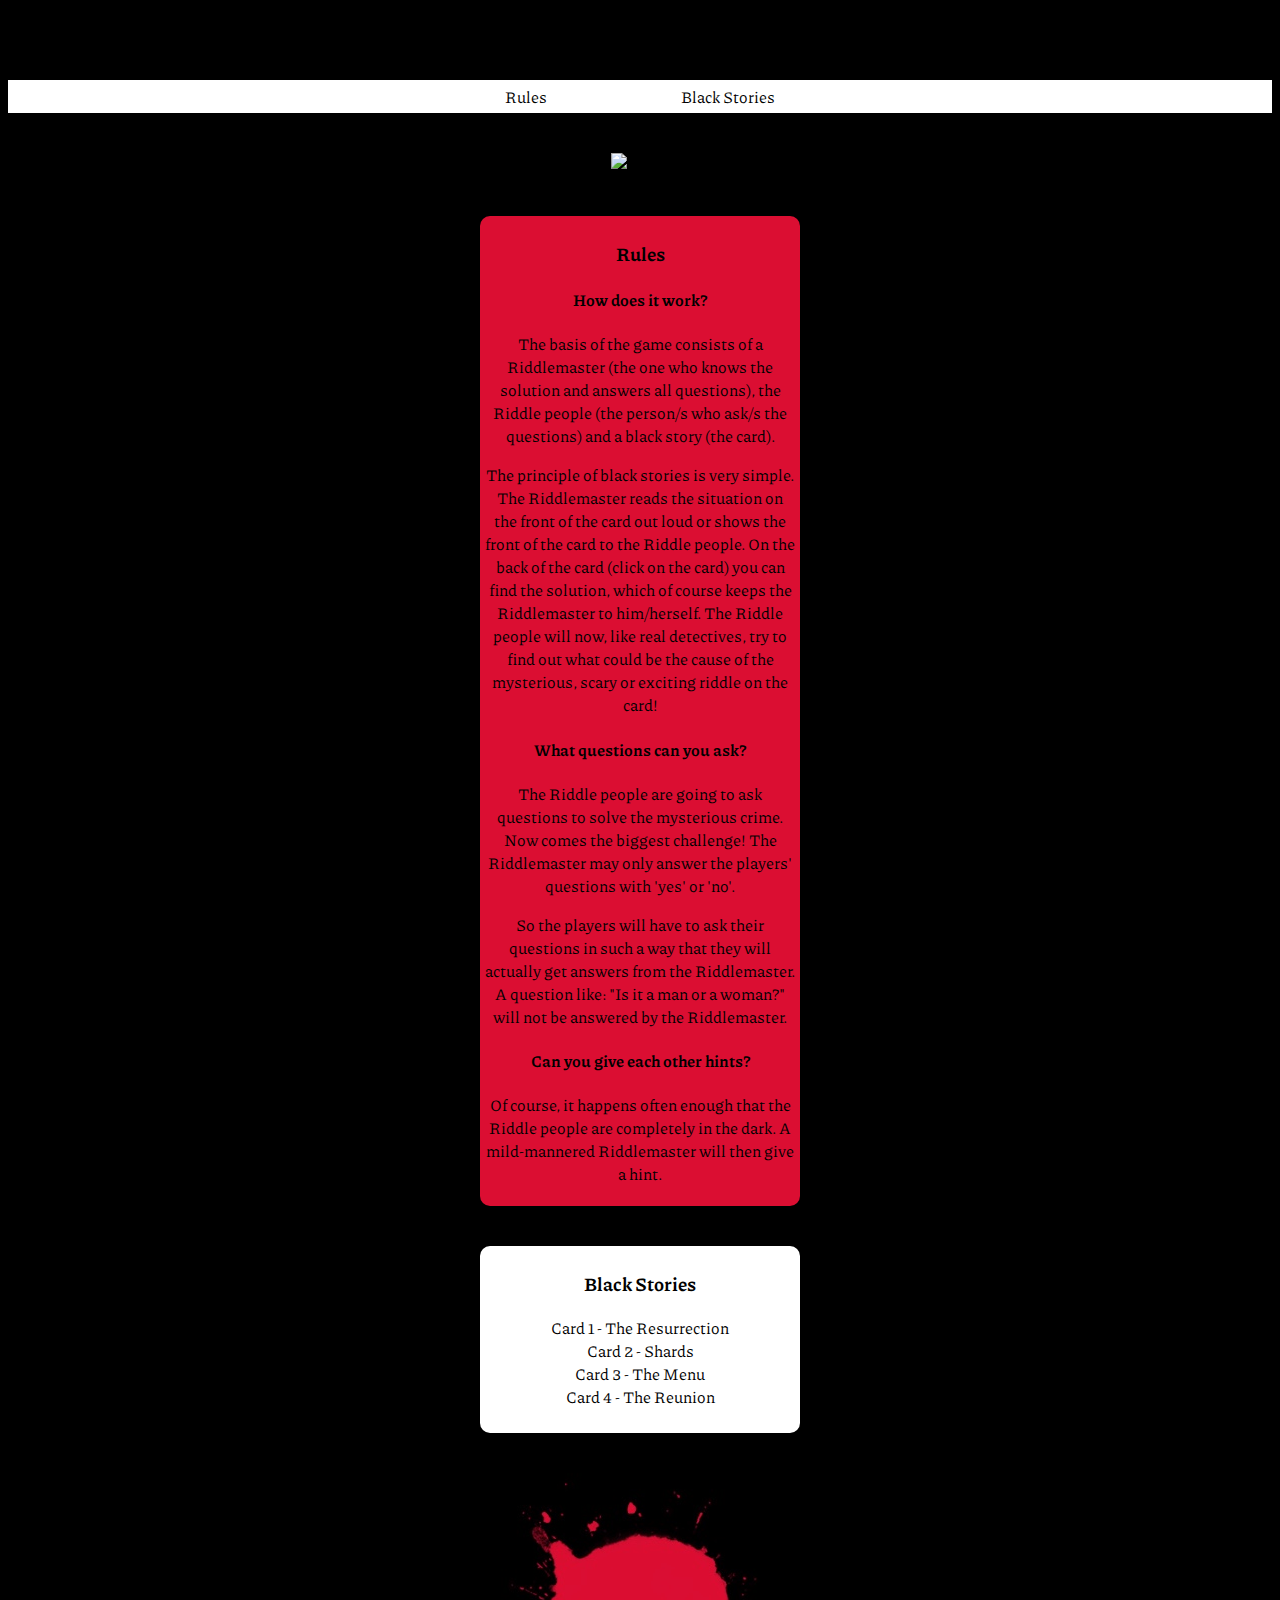
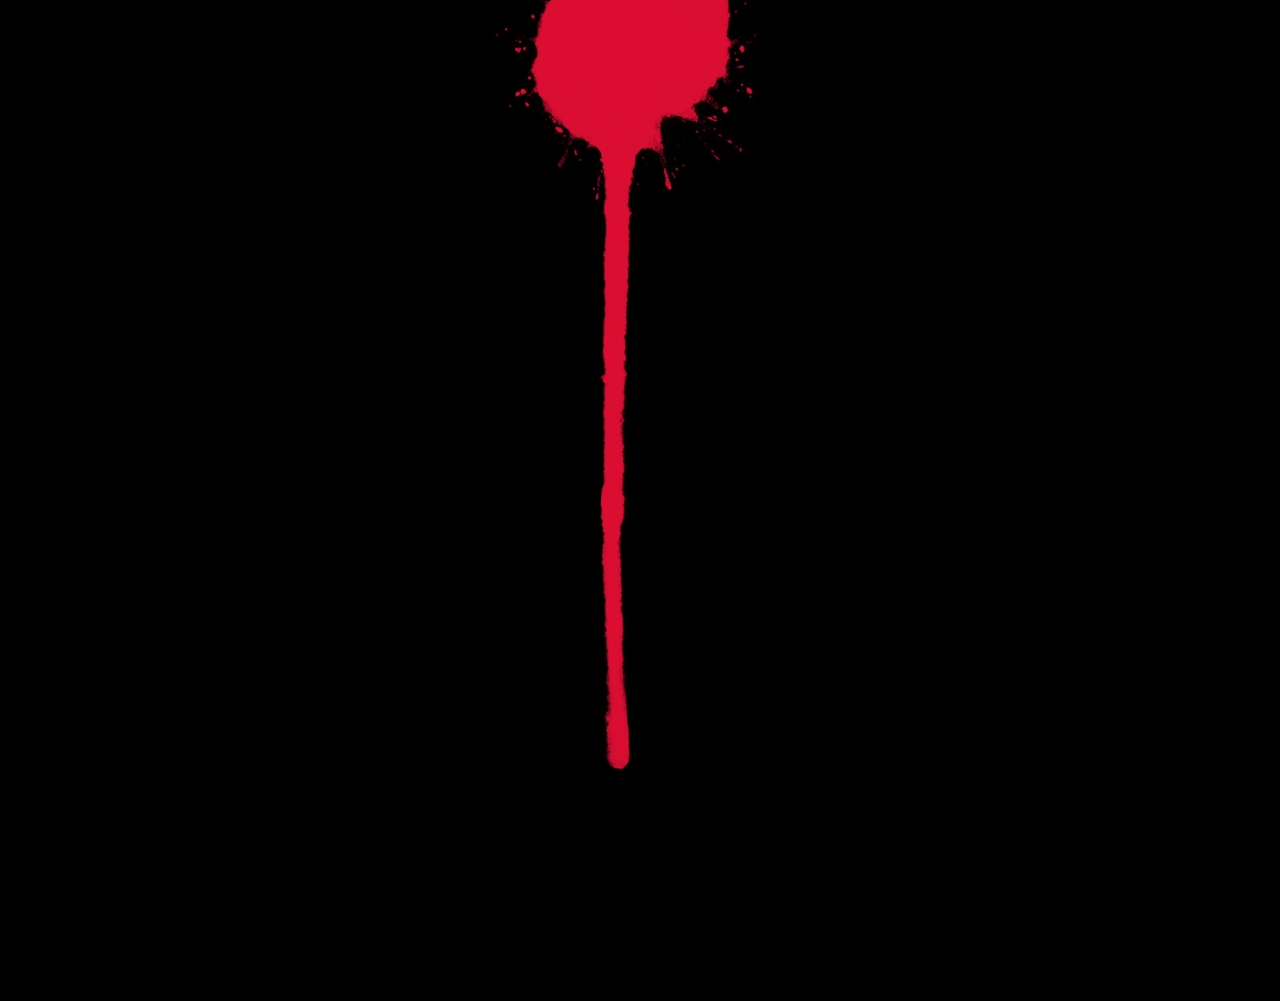
==== index.html @ 60ebf5f5 "Add files via upload" ====
<!DOCTYPE html>
<html lang="en">
<head>
    <meta charset="UTF-8">
    <meta name="viewport" content="width=device-width, initial-scale=1.0">
    <title>Black Stories</title>
    <link href="https://fonts.googleapis.com/css2?family=Piazzolla:ital,wght@0,400;0,700;1,400&display=swap" rel="stylesheet">

    <link rel="stylesheet" href="css/style.css">

</head>
<body>

    <div class="container">
        <ul class="menu">
            <li> <a href="#rules">Rules</a></li>
            <li> <a href="#BlackStories">Black Stories</a></li>      
        </ul>
    </div>
 
    <div class="picture1">
        <img src="https://www.black-stories.de/typo3conf/ext/black_stories/Resources/Public/Images/Homepage/editionen_hover.png" alt="books">
    </div>
     
    <div id="rules" class="Rules">
        <div class="text">
            <h3>Rules</h3>

            <h4>How does it work?</h4>
            <p>The basis of the game consists of a Riddlemaster (the one who knows the solution and answers all questions), 
                the Riddle people (the person/s who ask/s the questions) and a black story (the card).</p>
            <p>The principle of black stories is very simple. The Riddlemaster reads the situation on the front of the card out loud 
                or shows the front of the card to the Riddle people.  On the back of the card (click on the card) you can find the solution, 
                which of course keeps the Riddlemaster to him/herself. The Riddle people will now, like real detectives, try to find out 
                what could be the cause of the mysterious, scary or exciting riddle on the card!</p>

            <h4>What questions can you ask?</h4>
            <p>The Riddle people are going to ask questions to solve the mysterious crime. Now comes the biggest challenge! 
                The Riddlemaster may only answer the players' questions with 'yes' or 'no'.</p>
            <p>So the players will have to ask their questions in such a way that they will actually get answers from the Riddlemaster. 
                A question like: "Is it a man or a woman?" will not be answered by the Riddlemaster.</p>

            <h4>Can you give each other hints?</h4>
            <P>Of course, it happens often enough that the Riddle people are completely in the dark. 
                A mild-mannered Riddlemaster will then give a hint. </P>

            
        </div>
    </div>

    <div id="BlackStories" class="BlackStories">
        <div class="text">
            <h3>Black Stories</h3>

            <ul>
                <li><a href="./cards/card_1.html">Card 1 - The Resurrection</a></li>
                <li><a href="./cards/card_2.html">Card 2 - Shards</a></li>
                <li><a href="./cards/card_3.html">Card 3 - The Menu</a></li>
                <li><a href="./cards/card_4.html">Card 4 - The Reunion </a></li>
            </ul>

        </div>
    </div>

<div class="blood">

<img src="./img/blood.jpg" alt="blood">

</div>

</body>
</html>
---- css/style.css ----
body {
    font-family: 'Piazzolla', serif;
    background-color: black;

}

.card {
    display: flex; 
    flex-direction: column;
    
    box-sizing: border-box;
    background-color:white;

    border-radius: 10px;
    
    height: 500px;
    width: 320px;

    text-align: center;
    padding: 15px;
    margin: auto; 
    margin-top: 80px;
}

.card img {
    max-width: 65%;
    width: auto;
    height: auto;
}

.card-inside {
    padding: 10px;
    border: 3px solid black;
    flex-grow: 1;
}

.icon {
    text-align: center;
    margin-top: 10px;
    transform: rotate(0deg);
    transition: transform 0.3s ease;
}

.icon img {
    width: 23px;
}

.achterkant { 
    display: none;
}

.achterkant p { 
    font-size: 13px;
}

.card--visible .voorkant {
    display: none;
}

.card--visible .achterkant {
    display: block;
}

.card--visible .icon {
    transform: rotate(180deg);
    transition: transform 0.3s ease;
}

.button {

    background-color: darkred;
    color: black;
    padding: 5px;
    text-align: center;
    margin-top: 40px;
}

a:link {
    color: black;
    text-decoration: none;
  }

a:visited {
    color: black;
    text-decoration: none;
}

a:hover {
    color: white;
    background-color: black;
    text-decoration: none;
}

.Rules {
 background-color:#db0e32;
 color: black;
 text-align: center;

 display: flex; 
 flex-direction: column;
 
 box-sizing: border-box;

 border-radius: 10px;
 
 height: auto;
 width: 320px;

 text-align: center;
 padding: 5px;
 margin: auto; 
 margin-top: 40px;

}

.BlackStories {

    background-color:white;
    color: black;
    text-align: center;
   
    display: flex; 
    flex-direction: column;
    
    box-sizing: border-box;
   
    border-radius: 10px;
    
    height: auto;
    width: 320px;
   
    text-align: center;
    padding: 5px;
    padding-block-end: 2%;
    margin: auto; 
    margin-top: 40px;
    margin-block-end: 40px;

}

.container {

    background-color:white;
    color: black;
    text-align: center;
    margin-top: 80px;
    margin-block-end: 40px;
    padding: 5px;
  
}

.menu {
    display:flex; 
    justify-content: space-between;
    align-items: center;
    flex-wrap: wrap;
    max-width: 300px;
    margin: auto;
}

.menu li {
    margin: 0 15px;
}

.picture1 {

    text-align: center;
}

.blood {
    text-align: center;
}

ul {
    list-style-type: none;
    margin: 0;
    padding: 0;
}

.card .raam {
    max-width: 90%;
}

.card .lijk {
    max-width:100%;
}
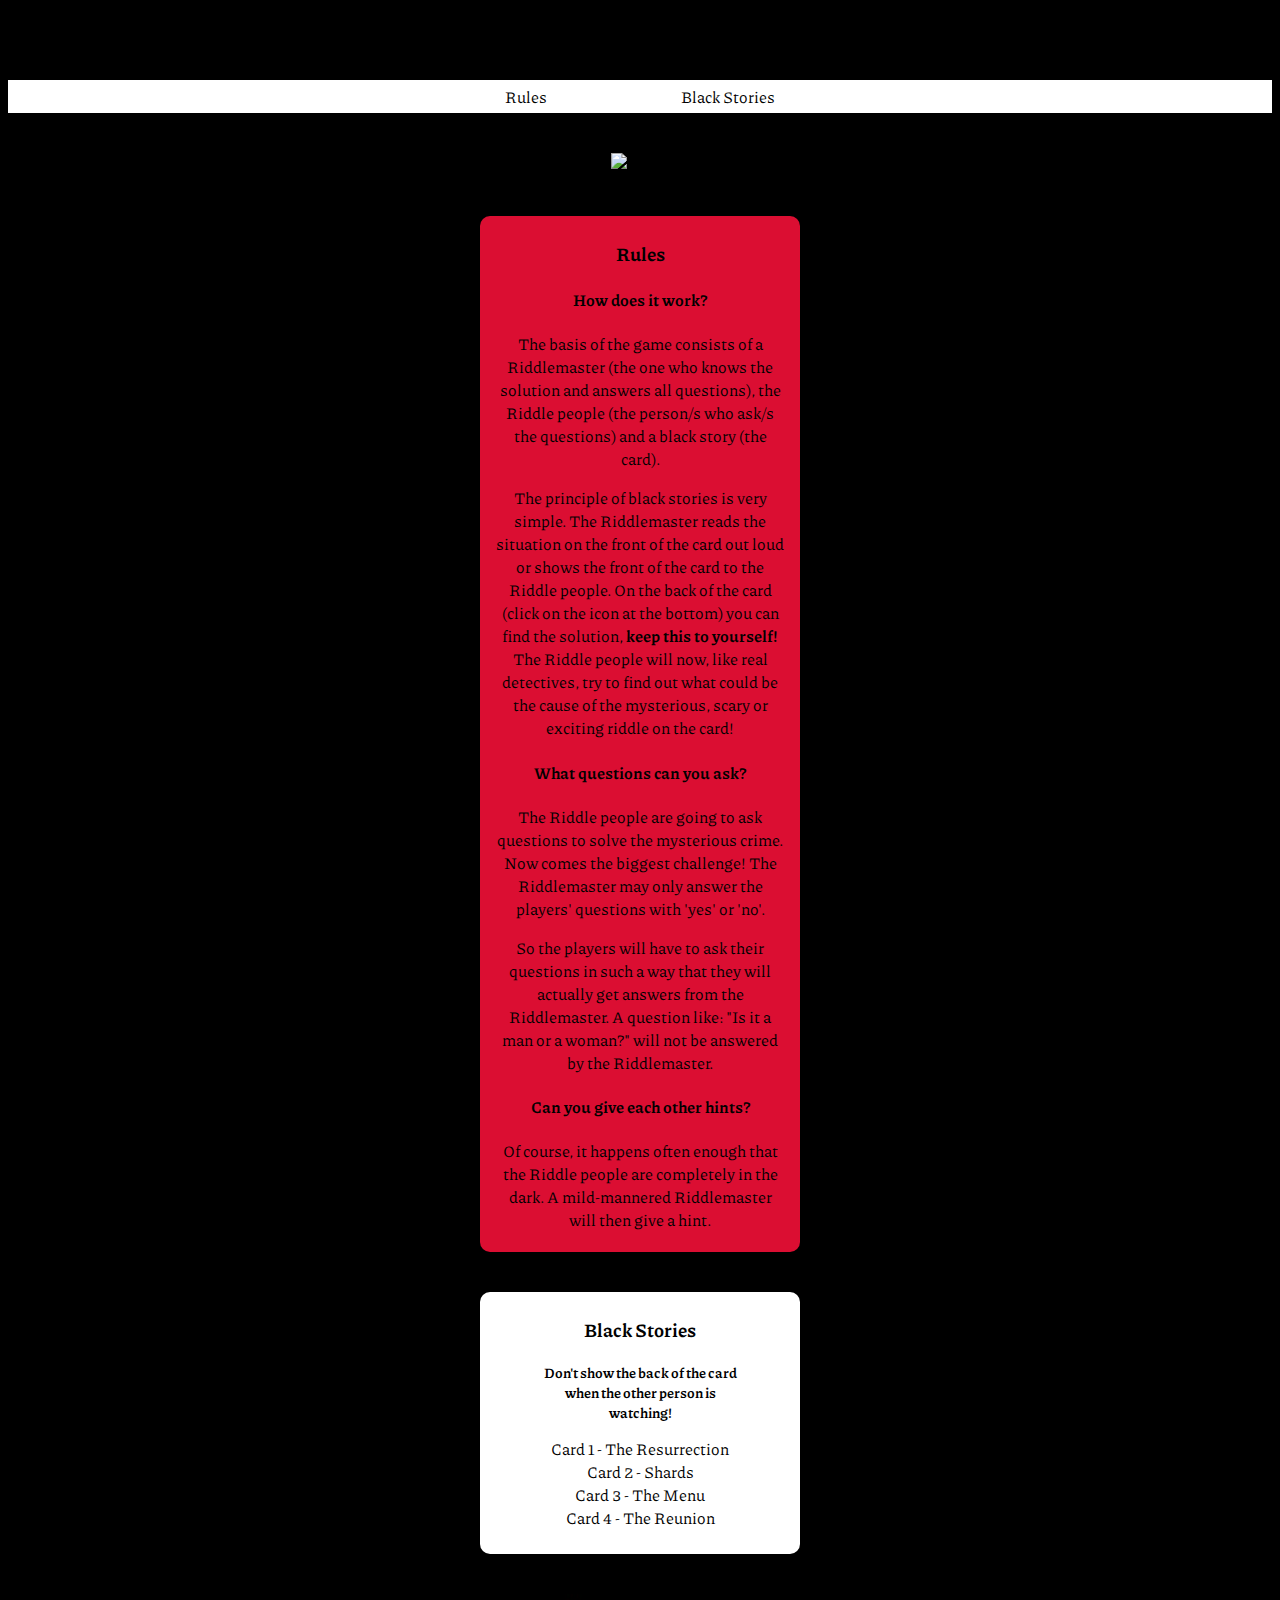
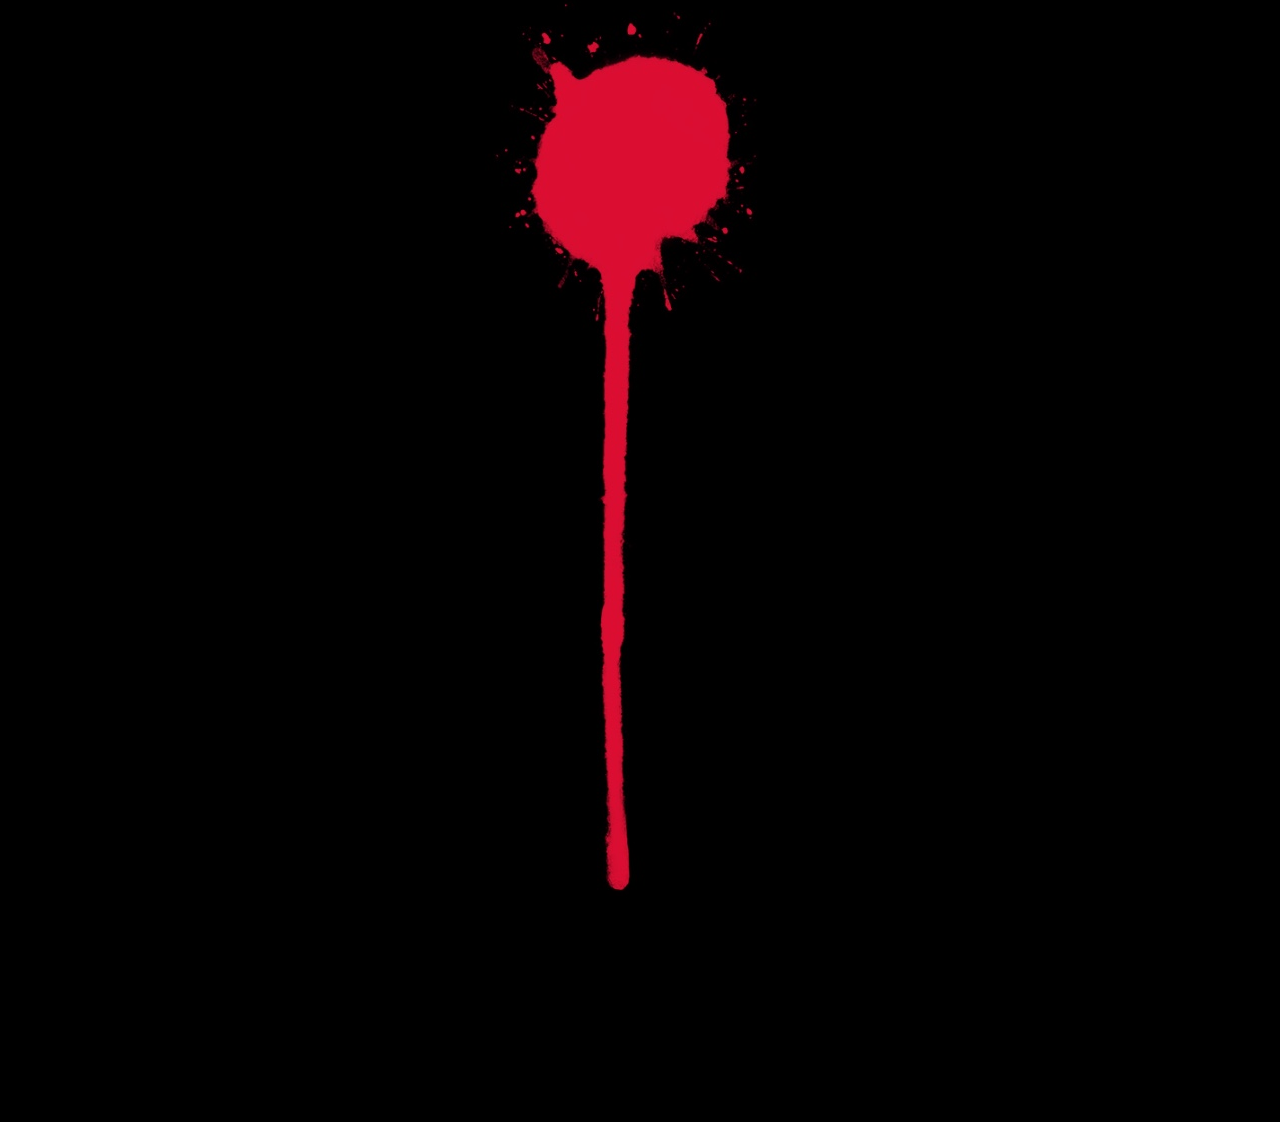
==== commit 906118aa: "Add files via upload" ====
--- a/index.html
+++ b/index.html
@@ -1,50 +1,59 @@
 <!DOCTYPE html>
 <html lang="en">
+
 <head>
     <meta charset="UTF-8">
     <meta name="viewport" content="width=device-width, initial-scale=1.0">
     <title>Black Stories</title>
-    <link href="https://fonts.googleapis.com/css2?family=Piazzolla:ital,wght@0,400;0,700;1,400&display=swap" rel="stylesheet">
+    <link href="https://fonts.googleapis.com/css2?family=Piazzolla:ital,wght@0,400;0,700;1,400&display=swap"
+        rel="stylesheet">
 
     <link rel="stylesheet" href="css/style.css">
 
 </head>
+
 <body>
 
     <div class="container">
         <ul class="menu">
             <li> <a href="#rules">Rules</a></li>
-            <li> <a href="#BlackStories">Black Stories</a></li>      
+            <li> <a href="#BlackStories">Black Stories</a></li>
         </ul>
     </div>
- 
+
     <div class="picture1">
-        <img src="https://www.black-stories.de/typo3conf/ext/black_stories/Resources/Public/Images/Homepage/editionen_hover.png" alt="books">
+        <img src="https://www.black-stories.de/typo3conf/ext/black_stories/Resources/Public/Images/Homepage/editionen_hover.png"
+            alt="books">
     </div>
-     
+
     <div id="rules" class="Rules">
         <div class="text">
             <h3>Rules</h3>
 
             <h4>How does it work?</h4>
-            <p>The basis of the game consists of a Riddlemaster (the one who knows the solution and answers all questions), 
+            <p>The basis of the game consists of a Riddlemaster (the one who knows the solution and answers all
+                questions),
                 the Riddle people (the person/s who ask/s the questions) and a black story (the card).</p>
-            <p>The principle of black stories is very simple. The Riddlemaster reads the situation on the front of the card out loud 
-                or shows the front of the card to the Riddle people.  On the back of the card (click on the card) you can find the solution, 
-                which of course keeps the Riddlemaster to him/herself. The Riddle people will now, like real detectives, try to find out 
-                what could be the cause of the mysterious, scary or exciting riddle on the card!</p>
+            <p>The principle of black stories is very simple. The Riddlemaster reads the situation on the front of the
+                card out loud
+                or shows the front of the card to the Riddle people. On the back of the card (click on the icon at the
+                bottom) you can find the solution, <strong>keep this to yourself!</strong> The Riddle people will now,
+                like real detectives, try to find out what could be the cause of the mysterious, scary or exciting riddle on the card!
+            </p>
 
             <h4>What questions can you ask?</h4>
-            <p>The Riddle people are going to ask questions to solve the mysterious crime. Now comes the biggest challenge! 
+            <p>The Riddle people are going to ask questions to solve the mysterious crime. Now comes the biggest
+                challenge!
                 The Riddlemaster may only answer the players' questions with 'yes' or 'no'.</p>
-            <p>So the players will have to ask their questions in such a way that they will actually get answers from the Riddlemaster. 
+            <p>So the players will have to ask their questions in such a way that they will actually get answers from
+                the Riddlemaster.
                 A question like: "Is it a man or a woman?" will not be answered by the Riddlemaster.</p>
 
             <h4>Can you give each other hints?</h4>
-            <P>Of course, it happens often enough that the Riddle people are completely in the dark. 
+            <P>Of course, it happens often enough that the Riddle people are completely in the dark.
                 A mild-mannered Riddlemaster will then give a hint. </P>
 
-            
+
         </div>
     </div>
 
@@ -52,6 +61,7 @@
         <div class="text">
             <h3>Black Stories</h3>
 
+            <strong>Don't show the back of the card when the other person is watching!</strong>
             <ul>
                 <li><a href="./cards/card_1.html">Card 1 - The Resurrection</a></li>
                 <li><a href="./cards/card_2.html">Card 2 - Shards</a></li>
@@ -62,11 +72,12 @@
         </div>
     </div>
 
-<div class="blood">
+    <div class="blood">
 
-<img src="./img/blood.jpg" alt="blood">
+        <img src="./img/blood.jpg" alt="blood">
 
-</div>
+    </div>
 
 </body>
+
 </html>--- a/css/style.css
+++ b/css/style.css
@@ -94,7 +94,6 @@
 .Rules {
  background-color:#db0e32;
  color: black;
- text-align: center;
 
  display: flex; 
  flex-direction: column;
@@ -105,9 +104,9 @@
  
  height: auto;
  width: 320px;
+ text-align: center;
 
- text-align: center;
- padding: 5px;
+ padding: 5px 15px;
  margin: auto; 
  margin-top: 40px;
 
@@ -130,12 +129,17 @@
     width: 320px;
    
     text-align: center;
-    padding: 5px;
-    padding-block-end: 2%;
+    padding: 5px 5px 25px 5px;
     margin: auto; 
     margin-top: 40px;
     margin-block-end: 40px;
+}
 
+.BlackStories strong {
+    display: block;
+    margin: 0 auto 15px;
+    font-size: 14px;
+    max-width: 200px;
 }
 
 .container {
